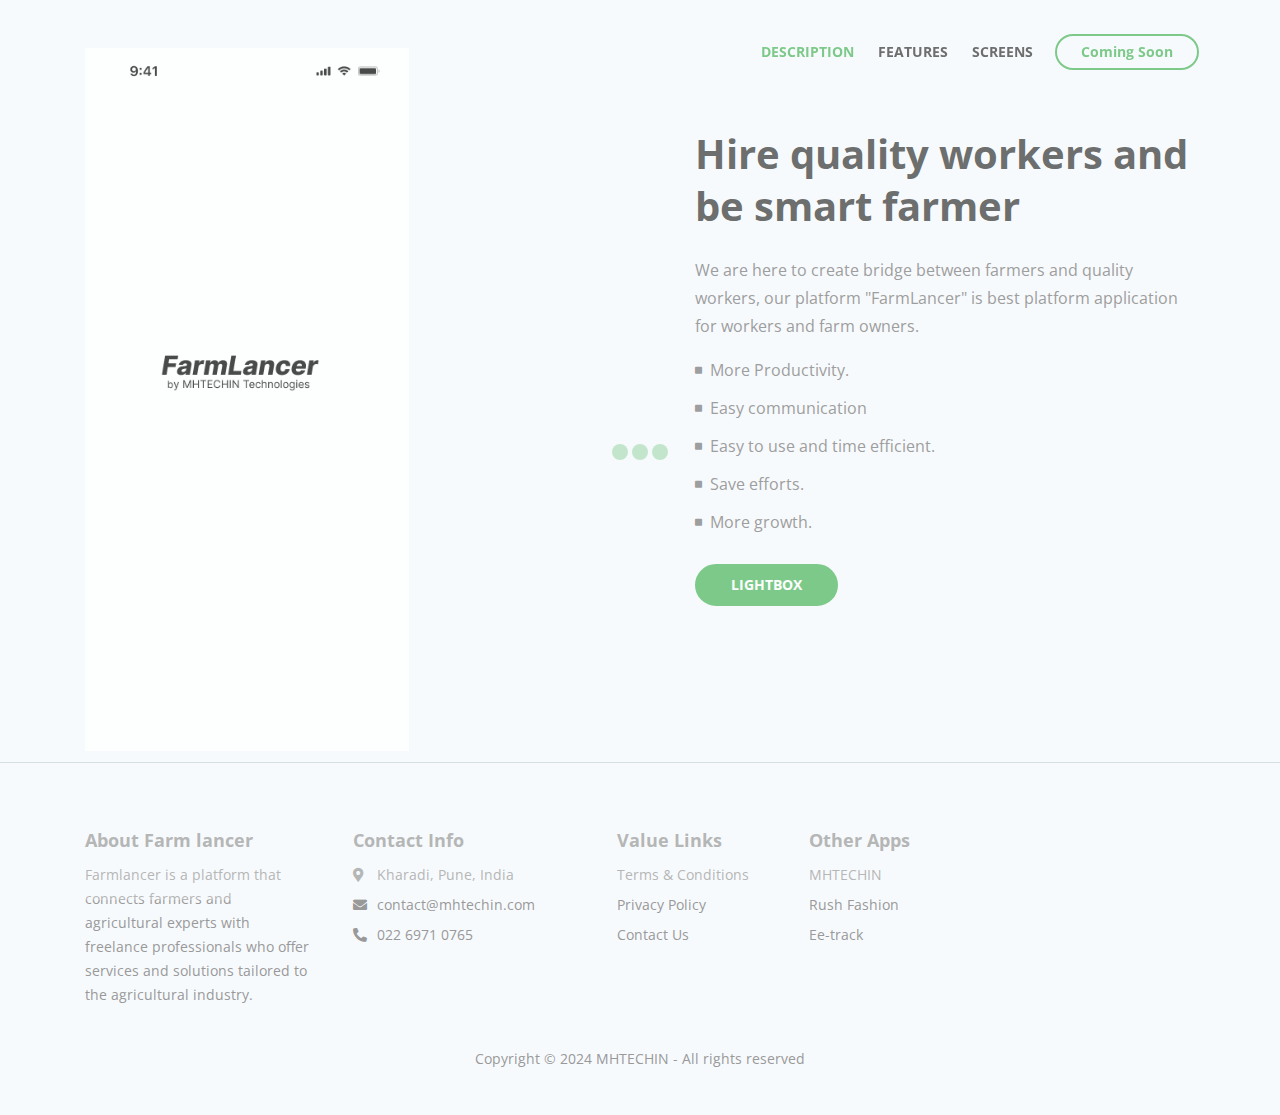
==== description.html @ 30da4cff "seperated description,features and screen" ====
<!DOCTYPE html>
<html lang="en">
<head>
    <meta charset="utf-8">
    <meta name="viewport" content="width=device-width, initial-scale=1, shrink-to-fit=no">
    
    <!-- SEO Meta Tags -->
    <meta name="description" content="Sync is a landing page HTML template built with Bootstrap 4 for presenting mobile apps to the online audience and for getting visitors to become users.">
    <meta name="author" content="Inovatik">

    <!-- OG Meta Tags to improve the way the post looks when you share the page on LinkedIn, Facebook, Google+ -->
	<meta property="og:site_name" content="" /> <!-- website name -->
	<meta property="og:site" content="" /> <!-- website link -->
	<meta property="og:title" content=""/> <!-- title shown in the actual shared post -->
	<meta property="og:description" content="" /> <!-- description shown in the actual shared post -->
	<meta property="og:image" content="" /> <!-- image link, make sure it's jpg -->
	<meta property="og:url" content="" /> <!-- where do you want your post to link to -->
	<meta property="og:type" content="article" />

    <!-- Webpage Title -->
    <title>Farm Lancer App </title>
    
    <!-- Styles -->
    <link href="https://fonts.googleapis.com/css?family=Open+Sans:400,400i,700&display=swap&subset=latin-ext" rel="stylesheet">
    <link href="css/bootstrap.css" rel="stylesheet">
    <link href="css/fontawesome-all.css" rel="stylesheet">
    <link href="css/swiper.css" rel="stylesheet">
	<link href="css/magnific-popup.css" rel="stylesheet">
	<link href="css/styles.css" rel="stylesheet">
	
	<!-- Favicon  -->
    <link rel="icon" href="images/favicon.png">
</head>
<body data-spy="scroll" data-target=".fixed-top">
    
    <!-- Preloader -->
	<div class="spinner-wrapper">
        <div class="spinner">
            <div class="bounce1"></div>
            <div class="bounce2"></div>
            <div class="bounce3"></div>
        </div>
    </div>
    <!-- end of preloader -->
    

    <!-- Navigation -->
    <nav class="navbar navbar-expand-lg navbar-dark navbar-custom fixed-top">
        <div class="container">
            <!-- Text Logo - Use this if you don't have a graphic logo -->
            <!-- <a class="navbar-brand logo-text page-scroll" href="index.html">Sync</a> -->

            <!-- Image Logo -->
           <!-- / <a class="navbar-brand logo-image" href="index.html"><img src="images/logo.svg" alt="alternative"></a>  -->
            
            <!-- Mobile Menu Toggle Button -->
            <button class="navbar-toggler" type="button" data-toggle="collapse" data-target="#navbarsExampleDefault" aria-controls="navbarsExampleDefault" aria-expanded="false" aria-label="Toggle navigation">
                <span class="navbar-toggler-awesome fas fa-bars"></span>
                <span class="navbar-toggler-awesome fas fa-times"></span>
            </button>
            <!-- end of mobile menu toggle button -->

            <div class="collapse navbar-collapse" id="navbarsExampleDefault">
                <ul class="navbar-nav ml-auto">
                    <li class="nav-item">
                        <a class="nav-link page-scroll" href="#description">DESCRIPTION <span class="sr-only">(current)</span></a>
                    </li>
                    <li class="nav-item">
                        <a class="nav-link page-scroll" href="features.html">FEATURES</a>
                    </li>
                    <li class="nav-item">
                        <a class="nav-link page-scroll" href="screen.html">SCREENS</a>
                    </li>

                    <!-- Dropdown Menu -->          
                    <!--<li class="nav-item dropdown">-->
                    <!--    <a class="nav-link dropdown-toggle page-scroll" id="navbarDropdown" role="button" aria-haspopup="true" aria-expanded="false">EXTRA</a>-->
                    <!--    <div class="dropdown-menu" aria-labelledby="navbarDropdown">-->
                    <!--        <a class="dropdown-item" href="article-details.html"><span class="item-text">ARTICLE DETAILS</span></a>-->
                    <!--        <div class="dropdown-divider"></div>-->
                    <!--        <a class="dropdown-item" href="terms-conditions.html"><span class="item-text">TERMS CONDITIONS</span></a>-->
                    <!--        <div class="dropdown-divider"></div>-->
                    <!--        <a class="dropdown-item" href="privacy-policy.html"><span class="item-text">PRIVACY POLICY</span></a>-->
                    <!--    </div>-->
                    <!--</li>-->
                    <!-- end of dropdown menu -->
                </ul>
                <span class="nav-item">
                    <a class="btn-outline-sm page-scroll" href="#download">Coming Soon</a>
                </span>
            </div>
        </div> <!-- end of container -->
    </nav> <!-- end of navbar -->
    <!-- end of navigation -->


    <!-- Description 1 -->
    <div id="description" class="basic-1">
        <div class="container">
            <div class="row">
                <div class="col-lg-6">
                    <div class="image-container">
                        <img class="img-fluid" src="images/splash screen.png" alt="alternative" style="max-width: 100%; height: 120%;">

                    </div> <!-- end of image-container -->
                </div> <!-- end of col -->
                <div class="col-lg-6">
                    <div class="text-container">
                        <h2>Hire quality workers and be smart farmer</h2>
                        <p>We are here to create bridge between farmers and quality workers, our platform "FarmLancer" is best platform application for workers and farm owners.</p>
                        <ul class="list-unstyled li-space-lg">
                            <li class="media">
                                <i class="fas fa-square"></i>
                                <div class="media-body">More Productivity.</div>
                            </li>
                            <li class="media">
                                <i class="fas fa-square"></i>
                                <div class="media-body">Easy communication</div>
                            </li>
                            <li class="media">
                                <i class="fas fa-square"></i>
                                <div class="media-body">Easy to use and time efficient.</div>
                            </li>
                            <li class="media">
                                <i class="fas fa-square"></i>
                                <div class="media-body">Save efforts.</div>
                            </li>
                            <li class="media">
                                <i class="fas fa-square"></i>
                                <div class="media-body">More growth.</div>
                            </li>
                        </ul>
                        <a class="btn-solid-reg popup-with-move-anim" href="#description-1-details-lightbox">LIGHTBOX</a>
                    </div> <!-- end of text-container -->
                </div> <!-- end of col -->
            </div> <!-- end of row -->
        </div> <!-- end of container -->
    </div> <!-- end of basic-1 -->
    <!-- end of description 1

    
<!-- footer -->
    <div class="footer">
        <div class="container">
            <div class="row">
                <div class="col-lg-12">
                    <div class="footer-col first">
                        <h5>About Farm lancer</h5>
                        <p class="p-small">Farmlancer is a platform that connects farmers and agricultural experts with freelance professionals who offer services and solutions tailored to the agricultural industry.</p>
                    </div> <!-- end of footer-col -->
                    <div class="footer-col second">
                        <h5>Contact Info</h5>
                        <ul class="list-unstyled li-space-lg p-small">
                            <li class="media">
                                <i class="fas fa-map-marker-alt"></i>
                                <div class="media-body">Kharadi, Pune, India</div>
                            </li>
                            <li class="media">
                                <i class="fas fa-envelope"></i>
                                <div class="media-body"><a href="#your-link">contact@mhtechin.com</a></div>
                            </li>
                            <li class="media">
                                <i class="fas fa-phone-alt"></i>
                                <div class="media-body"><a href="#your-link">022 6971 0765</a></div>
                            </li>
                        </ul>
                    </div> <!-- end of footer-col -->
                    <div class="footer-col third">
                        <h5>Value Links</h5>
                        <ul class="list-unstyled li-space-lg p-small">
                            <li><a href="https://mhtechin.com/terms-conditions/">Terms & Conditions</a></li>
                            <li><a href="https://mhtechin.com/privacy-policy-2/">Privacy Policy</a></li>
                            <li><a href="https://mhtechin.com/contact-us/">Contact Us</a></li>
                        </ul>
                    </div> <!-- end of footer-col -->
                    <div class="footer-col fourth">
                        <h5>Other Apps</h5>
                        <ul class="list-unstyled li-space-lg p-small">
                            <li><a href="https://play.google.com/store/search?q=mhtechin&c=apps">MHTECHIN</a></li>
                            <li><a href="#https://play.google.com/store/apps/details?id=com.rushfasshion.rush_fashion">Rush Fashion</a></li>
                            <li><a href="#https://play.google.com/store/apps/details?id=com.mhtechin.yash_innovative">Ee-track</a></li>
                        </ul>
                    </div> <!-- end of footer-col -->
                    <!--<div class="footer-col fifth">-->
                    <!--    <span class="fa-stack">-->
                    <!--        <a href="#your-link">-->
                    <!--            <i class="fas fa-circle fa-stack-2x"></i>-->
                    <!--            <i class="fab fa-facebook-f fa-stack-1x"></i>-->
                    <!--        </a>-->
                    <!--    </span>-->
                    <!--    <span class="fa-stack">-->
                    <!--        <a href="#your-link">-->
                    <!--            <i class="fas fa-circle fa-stack-2x"></i>-->
                    <!--            <i class="fab fa-twitter fa-stack-1x"></i>-->
                    <!--        </a>-->
                    <!--    </span>-->
                    <!--    <span class="fa-stack">-->
                    <!--        <a href="#your-link">-->
                    <!--            <i class="fas fa-circle fa-stack-2x"></i>-->
                    <!--            <i class="fab fa-pinterest-p fa-stack-1x"></i>-->
                    <!--        </a>-->
                    <!--    </span>-->
                    <!--    <span class="fa-stack">-->
                    <!--        <a href="#your-link">-->
                    <!--            <i class="fas fa-circle fa-stack-2x"></i>-->
                    <!--            <i class="fab fa-instagram fa-stack-1x"></i>-->
                    <!--        </a>-->
                    <!--    </span>-->
                    <!--</div> 
                </div> <!-- end of col -->
            </div> <!-- end of row -->
        </div> <!-- end of container -->
    </div> <!-- end of footer -->  
    <!-- end of footer -->


    <!-- Copyright -->
    <div class="copyright">
        <div class="container">
            <div class="row">
                <div class="col-lg-12">
                    <p class="p-small">Copyright © 2024 <a href="https://mhtechin.com">MHTECHIN</a> - All rights reserved</p>
                </div> <!-- end of col -->
            </div> <!-- enf of row -->
        </div> <!-- end of container -->
    </div> <!-- end of copyright --> 
    <!-- end of copyright -->
    
    	
    <!-- Scripts -->
    <script src="js/jquery.min.js"></script> <!-- jQuery for Bootstrap's JavaScript plugins -->
    <script src="js/popper.min.js"></script> <!-- Popper tooltip library for Bootstrap -->
    <script src="js/bootstrap.min.js"></script> <!-- Bootstrap framework -->
    <script src="js/jquery.easing.min.js"></script> <!-- jQuery Easing for smooth scrolling between anchors -->
    <script src="js/swiper.min.js"></script> <!-- Swiper for image and text sliders -->
    <script src="js/jquery.magnific-popup.js"></script> <!-- Magnific Popup for lightboxes -->
    <script src="js/validator.min.js"></script> <!-- Validator.js - Bootstrap plugin that validates forms -->
    <script src="js/scripts.js"></script> <!-- Custom scripts -->
</body>
</html>
---- css/styles.css ----
/* Template: Sync - Free Mobile App Landing Page HTML Template
   Author: Inovatik
   Created: Dec 2019
   Description: Master CSS file
*/

/*****************************************
Table Of Contents:

01. General Styles
02. Preloader
03. Navigation
04. Header
05. Small Features
06. Description 1
07. Description 1 Details Lightbox
08. Description 2
09. Features
10. Screenshots
11. Testimonials
12. Statistics
13. Download
14. Footer
15. Copyright
16. Back To Top Button
17. Extra Pages
18. Media Queries
******************************************/

/*****************************************
Colors:
- Backgrounds - light gray #f7fafd
- Backgrounds - gray #e8eff6
- Buttons - red #ff556e
- Headings text, navbar links - black #333
- Body text - dark gray #777
******************************************/


/******************************/
/*     01. General Styles     */
/******************************/
body,
html {
    width: 100%;
	height: 100%;
}

body, p {
	color: #777; 
	font: 400 1rem/1.75rem "Open Sans", sans-serif;
}

.p-large {
	font: 400 1.125rem/1.875rem "Open Sans", sans-serif;
}

.p-small {
	font: 400 0.875rem/1.5rem "Open Sans", sans-serif;
}

.p-heading {
	margin-bottom: 4rem;
	text-align: center;
}

h1 {
	color: #333;
	font: 700 2.625rem/3.375rem "Open Sans", sans-serif;
}

h2 {
	color: #333;
	font: 700 2.125rem/2.75rem "Open Sans", sans-serif;
}

h3 {
	color: #333;
	font: 700 1.75rem/2.375rem "Open Sans", sans-serif;
}

h4 {
	color: #333;
	font: 700 1.25rem/1.75rem "Open Sans", sans-serif;
}

h5 {
	color: #333;
	font: 700 1.125rem/1.625rem "Open Sans", sans-serif;
}

h6 {
	color: #333;
	font: 700 1rem/1.5rem "Open Sans", sans-serif;
}

.testimonial-text {
	font-style: italic;
}

.testimonial-author {
	font-weight: 700;
	font-size: 1rem;
	line-height: 1.5rem;
}

.li-space-lg li {
	margin-bottom: 0.625rem;
}

a {
	color: #555;
	text-decoration: underline;
}

a:hover {
	color: #555;
	text-decoration: underline;
}

a.red {
	color: #ff556e;
}

.btn-solid-reg {
	display: inline-block;
	padding: 1.1875rem 2.125rem 1.1875rem 2.125rem;
	border: 0.125rem solid #4AB55A;
	border-radius: 2rem;
	background-color: #4AB55A;
	color: #fff;
	font: 700 0.875rem/0 "Open Sans", sans-serif;
	text-decoration: none;
	transition: all 0.2s;
}

.btn-solid-reg:hover {
	border: 0.125rem solid #4AB55A;
	background-color: transparent;
	color: #4AB55A;
	text-decoration: none;
}

.btn-solid-lg {
	display: inline-block;
	padding: 1.5rem 2.375rem 1.5rem 2.375rem;
	border: 0.125rem solid #4AB55A;
	border-radius: 2rem;
	background-color: #4AB55A;
	color: #fff;
	font: 700 0.875rem/0 "Open Sans", sans-serif;
	text-decoration: none;
	transition: all 0.2s;
}

.btn-solid-lg:hover {
	border: 0.125rem solid #4AB55A;
	background-color: transparent;
	color: #4AB55A;
	text-decoration: none;
}

.btn-solid-lg .fab {
	margin-right: 0.5rem;
	font-size: 1.25rem;
	line-height: 0;
	vertical-align: top;
}

.btn-solid-lg .fab.fa-google-play {
	font-size: 1rem;
}

.btn-outline-reg {
	display: inline-block;
	padding: 1.1875rem 2.125rem 1.1875rem 2.125rem;
	border: 0.125rem solid #333;
	border-radius: 2rem;
	background-color: transparent;
	color: #333;
	font: 700 0.875rem/0 "Open Sans", sans-serif;
	text-decoration: none;
	transition: all 0.2s;
}

.btn-outline-reg:hover {
	border: 0.125rem solid #333;
	background-color: #333;
	color: #fff;
	text-decoration: none;
}

.btn-outline-lg {
	display: inline-block;
	padding: 1.5rem 2.375rem 1.5rem 2.375rem;
	border: 0.125rem solid #333;
	border-radius: 2rem;
	background-color: transparent;
	color: #333;
	font: 700 0.875rem/0 "Open Sans", sans-serif;
	text-decoration: none;
	transition: all 0.2s;
}

.btn-outline-lg:hover {
	border: 0.125rem solid #333;
	background-color: #333;
	color: #fff;
	text-decoration: none;
}

.btn-outline-sm {
	display: inline-block;
	padding: 1rem 1.5rem 1rem 1.5rem;
	border: 0.125rem solid #333;
	border-radius: 2rem;
	background-color: transparent;
	color: #333;
	font: 700 0.875rem/0 "Open Sans", sans-serif;
	text-decoration: none;
	transition: all 0.2s;
}

.btn-outline-sm:hover {
	border: 0.125rem solid #333;
	background-color: #333;
	color: #fff;
	text-decoration: none;
}

.form-group {
	position: relative;
	margin-bottom: 1.25rem;
}

.form-group.has-error.has-danger {
	margin-bottom: 0.625rem;
}

.form-group.has-error.has-danger .help-block.with-errors ul {
	margin-top: 0.375rem;
}

.label-control {
	position: absolute;
	top: 0.87rem;
	left: 1.375rem;
	color: #777;
	opacity: 1;
	font: 400 0.875rem/1.375rem "Open Sans", sans-serif;
	cursor: text;
	transition: all 0.2s ease;
}

/* IE10+ hack to solve lower label text position compared to the rest of the browsers */
@media screen and (-ms-high-contrast: active), screen and (-ms-high-contrast: none) {  
	.label-control {
		top: 0.9375rem;
	}
}

.form-control-input:focus + .label-control,
.form-control-input.notEmpty + .label-control,
.form-control-textarea:focus + .label-control,
.form-control-textarea.notEmpty + .label-control {
	top: 0.125rem;
	opacity: 1;
	font-size: 0.75rem;
	font-weight: 700;
}

.form-control-input,
.form-control-select {
	display: block; /* needed for proper display of the label in Firefox, IE, Edge */
	width: 100%;
	padding-top: 1.0625rem;
	padding-bottom: 0.0625rem;
	padding-left: 1.3125rem;
	border: 1px solid #c4d8dc;
	border-radius: 0.25rem;
	background-color: #fff;
	color: #777;
	font: 400 0.875rem/1.875rem "Open Sans", sans-serif;
	transition: all 0.2s;
	-webkit-appearance: none; /* removes inner shadow on form inputs on ios safari */
}

.form-control-select {
	padding-top: 0.5rem;
	padding-bottom: 0.5rem;
	height: 3rem;
}

/* IE10+ hack to solve lower label text position compared to the rest of the browsers */
@media screen and (-ms-high-contrast: active), screen and (-ms-high-contrast: none) {  
	.form-control-input {
		padding-top: 1.25rem;
		padding-bottom: 0.75rem;
		line-height: 1.75rem;
	}

	.form-control-select {
		padding-top: 0.875rem;
		padding-bottom: 0.75rem;
		height: 3.125rem;
		line-height: 2.125rem;
	}
}

select {
    /* you should keep these first rules in place to maintain cross-browser behavior */
    -webkit-appearance: none;
	-moz-appearance: none;
	-ms-appearance: none;
    -o-appearance: none;
    appearance: none;
    background-image: url('../images/down-arrow.png');
    background-position: 96% 50%;
    background-repeat: no-repeat;
    outline: none;
}

select::-ms-expand {
    display: none; /* removes the ugly default down arrow on select form field in IE11 */
}

.form-control-textarea {
	display: block; /* used to eliminate a bottom gap difference between Chrome and IE/FF */
	width: 100%;
	height: 8rem; /* used instead of html rows to normalize height between Chrome and IE/FF */
	padding-top: 1.25rem;
	padding-left: 1.3125rem;
	border: 1px solid #c4d8dc;
	border-radius: 0.25rem;
	background-color: #fff;
	color: #777;
	font: 400 0.875rem/1.75rem "Open Sans", sans-serif;
	transition: all 0.2s;
}

.form-control-input:focus,
.form-control-select:focus,
.form-control-textarea:focus {
	border: 1px solid #a1a1a1;
	outline: none; /* Removes blue border on focus */
}

.form-control-input:hover,
.form-control-select:hover,
.form-control-textarea:hover {
	border: 1px solid #a1a1a1;
}

input[type='checkbox'] {
	vertical-align: -10%;
	margin-right: 0.5rem;
}

/* IE10+ hack to raise checkbox field position compared to the rest of the browsers */
@media screen and (-ms-high-contrast: active), screen and (-ms-high-contrast: none) {  
	input[type='checkbox'] {
		vertical-align: -9%;
	}
}

.form-control-submit-button {
	display: inline-block;
	width: 100%;
	height: 3.125rem;
	border: 0.125rem solid #4AB55A;
	border-radius: 1.5rem;
	background-color: #4AB55A;
	color: #fff;
	font: 700 0.875rem/0 "Open Sans", sans-serif;
	cursor: pointer;
	transition: all 0.2s;
}

.form-control-submit-button:hover {
	border: 0.125rem solid #4AB55A;
	background-color: transparent;
	color: #4AB55A;
}

/* Form Success And Error Message Formatting */
#pmsgSubmit.h3.text-center.tada.animated,
#pmsgSubmit.h3.text-center {
	display: block;
	margin-bottom: 0;
	color: #4AB55A;
	font-weight: 400;
	font-size: 1.125rem;
	line-height: 1rem;
}

.help-block.with-errors .list-unstyled {
	font-size: 0.75rem;
	line-height: 1.125rem;
	text-align: left;
}

.help-block.with-errors ul {
	margin-bottom: 0;
}
/* end of form success and error message formatting */

/* Form Success And Error Message Animation - Animate.css */
@-webkit-keyframes tada {
	from {
		-webkit-transform: scale3d(1, 1, 1);
		-ms-transform: scale3d(1, 1, 1);
		transform: scale3d(1, 1, 1);
	}
	10%, 20% {
		-webkit-transform: scale3d(.9, .9, .9) rotate3d(0, 0, 1, -3deg);
		-ms-transform: scale3d(.9, .9, .9) rotate3d(0, 0, 1, -3deg);
		transform: scale3d(.9, .9, .9) rotate3d(0, 0, 1, -3deg);
	}
	30%, 50%, 70%, 90% {
		-webkit-transform: scale3d(1.1, 1.1, 1.1) rotate3d(0, 0, 1, 3deg);
		-ms-transform: scale3d(1.1, 1.1, 1.1) rotate3d(0, 0, 1, 3deg);
		transform: scale3d(1.1, 1.1, 1.1) rotate3d(0, 0, 1, 3deg);
	}
	40%, 60%, 80% {
		-webkit-transform: scale3d(1.1, 1.1, 1.1) rotate3d(0, 0, 1, -3deg);
		-ms-transform: scale3d(1.1, 1.1, 1.1) rotate3d(0, 0, 1, -3deg);
		transform: scale3d(1.1, 1.1, 1.1) rotate3d(0, 0, 1, -3deg);
	}
	to {
		-webkit-transform: scale3d(1, 1, 1);
		-ms-transform: scale3d(1, 1, 1);
		transform: scale3d(1, 1, 1);
	}
}

@keyframes tada {
	from {
		-webkit-transform: scale3d(1, 1, 1);
		-ms-transform: scale3d(1, 1, 1);
		transform: scale3d(1, 1, 1);
	}
	10%, 20% {
		-webkit-transform: scale3d(.9, .9, .9) rotate3d(0, 0, 1, -3deg);
		-ms-transform: scale3d(.9, .9, .9) rotate3d(0, 0, 1, -3deg);
		transform: scale3d(.9, .9, .9) rotate3d(0, 0, 1, -3deg);
	}
	30%, 50%, 70%, 90% {
		-webkit-transform: scale3d(1.1, 1.1, 1.1) rotate3d(0, 0, 1, 3deg);
		-ms-transform: scale3d(1.1, 1.1, 1.1) rotate3d(0, 0, 1, 3deg);
		transform: scale3d(1.1, 1.1, 1.1) rotate3d(0, 0, 1, 3deg);
	}
	40%, 60%, 80% {
		-webkit-transform: scale3d(1.1, 1.1, 1.1) rotate3d(0, 0, 1, -3deg);
		-ms-transform: scale3d(1.1, 1.1, 1.1) rotate3d(0, 0, 1, -3deg);
		transform: scale3d(1.1, 1.1, 1.1) rotate3d(0, 0, 1, -3deg);
	}
	to {
		-webkit-transform: scale3d(1, 1, 1);
		-ms-transform: scale3d(1, 1, 1);
		transform: scale3d(1, 1, 1);
	}
}

.tada {
	-webkit-animation-name: tada;
	animation-name: tada;
}

.animated {
	-webkit-animation-duration: 1s;
	animation-duration: 1s;
	-webkit-animation-fill-mode: both;
	animation-fill-mode: both;
}
/* end of form success and error message animation - Animate.css */

/* Fade-move Animation For Details Lightbox - Magnific Popup */
/* at start */
.my-mfp-slide-bottom .zoom-anim-dialog {
	opacity: 0;
	transition: all 0.2s ease-out;
	-webkit-transform: translateY(-1.25rem) perspective(37.5rem) rotateX(10deg);
	-ms-transform: translateY(-1.25rem) perspective(37.5rem) rotateX(10deg);
	transform: translateY(-1.25rem) perspective(37.5rem) rotateX(10deg);
}

/* animate in */
.my-mfp-slide-bottom.mfp-ready .zoom-anim-dialog {
	opacity: 1;
	-webkit-transform: translateY(0) perspective(37.5rem) rotateX(0); 
	-ms-transform: translateY(0) perspective(37.5rem) rotateX(0); 
	transform: translateY(0) perspective(37.5rem) rotateX(0); 
}

/* animate out */
.my-mfp-slide-bottom.mfp-removing .zoom-anim-dialog {
	opacity: 0;
	-webkit-transform: translateY(-0.625rem) perspective(37.5rem) rotateX(10deg); 
	-ms-transform: translateY(-0.625rem) perspective(37.5rem) rotateX(10deg); 
	transform: translateY(-0.625rem) perspective(37.5rem) rotateX(10deg); 
}

/* dark overlay, start state */
.my-mfp-slide-bottom.mfp-bg {
	opacity: 0;
	transition: opacity 0.2s ease-out;
}

/* animate in */
.my-mfp-slide-bottom.mfp-ready.mfp-bg {
	opacity: 0.8;
}
/* animate out */
.my-mfp-slide-bottom.mfp-removing.mfp-bg {
	opacity: 0;
}
/* end of fade-move animation for details lightbox - magnific popup */

/* Fade Animation For Image Lightbox - Magnific Popup */
@-webkit-keyframes fadeIn {
	from {
		opacity: 0;
	}
	to {
		opacity: 1;
	}
}

@keyframes fadeIn {
	from {
		opacity: 0;
	}
	to {
		opacity: 1;
	}
}

.fadeIn {
	-webkit-animation: fadeIn 0.6s;
	animation: fadeIn 0.6s;
}

@-webkit-keyframes fadeOut {
	from {
		opacity: 1;
	}
	to {
		opacity: 0;
	}
}

@keyframes fadeOut {
	from {
		opacity: 1;
	}
	to {
		opacity: 0;
	}
}

.fadeOut {
	-webkit-animation: fadeOut 0.8s;
	animation: fadeOut 0.8s;
}
/* end of fade animation for details lightbox - magnific popup */


/*************************/
/*     02. Preloader     */
/*************************/
.spinner-wrapper {
	position: fixed;
	z-index: 999999;
	top: 0;
	right: 0;
	bottom: 0;
	left: 0;
	background: #f7fafd;
}

.spinner {
	position: absolute;
	top: 50%; /* centers the loading animation vertically one the screen */
	left: 50%; /* centers the loading animation horizontally one the screen */
	width: 3.75rem;
	height: 1.25rem;
	margin: -0.625rem 0 0 -1.875rem; /* is width and height divided by two */ 
	text-align: center;
}

.spinner > div {
	display: inline-block;
	width: 1rem;
	height: 1rem;
	border-radius: 100%;
	background-color: #4AB55A;
	-webkit-animation: sk-bouncedelay 1.4s infinite ease-in-out both;
	animation: sk-bouncedelay 1.4s infinite ease-in-out both;
}

.spinner .bounce1 {
	-webkit-animation-delay: -0.32s;
	animation-delay: -0.32s;
}

.spinner .bounce2 {
	-webkit-animation-delay: -0.16s;
	animation-delay: -0.16s;
}

@-webkit-keyframes sk-bouncedelay {
	0%, 80%, 100% { -webkit-transform: scale(0); }
	40% { -webkit-transform: scale(1.0); }
}

@keyframes sk-bouncedelay {
	0%, 80%, 100% { 
		-webkit-transform: scale(0);
		-ms-transform: scale(0);
		transform: scale(0);
	} 40% { 
		-webkit-transform: scale(1.0);
		-ms-transform: scale(1.0);
		transform: scale(1.0);
	}
}


/**************************/
/*     03. Navigation     */
/**************************/
.navbar-custom {
	background-color: #f7fafd;
	box-shadow: 0 0.0625rem 0.375rem 0 rgba(0, 0, 0, 0.1);
	font: 700 0.875rem/0.875rem "Open Sans", sans-serif;
	transition: all 0.2s;
}

.navbar-custom .navbar-brand.logo-image img {
    width: 6.6875rem;
	height: 2.25rem;
}

.navbar-custom .navbar-brand.logo-text {
	font: 700 2rem/1rem "Open Sans", sans-serif;
	color: #333;
	text-decoration: none;
}

.navbar-custom .navbar-nav {
	margin-top: 0.75rem;
	margin-bottom: 0.5rem;
}

.navbar-custom .nav-item .nav-link {
	padding: 0.625rem 0.75rem;
	color: #333;
	text-decoration: none;
	transition: all 0.2s ease;
}

.navbar-custom .nav-item .nav-link:hover,
.navbar-custom .nav-item .nav-link.active {
	color: #4AB55A;
}

/* Dropdown Menu */
.navbar-custom .dropdown:hover > .dropdown-menu {
	display: block; /* this makes the dropdown menu stay open while hovering it */
	min-width: auto;
	animation: fadeDropdown 0.2s; /* required for the fade animation */
}

@keyframes fadeDropdown {
    0% {
        opacity: 0;
    }

    100% {
        opacity: 1;
    }
}

.navbar-custom .dropdown-toggle {
	cursor: default;
}

.navbar-custom .dropdown-toggle:focus { /* removes dropdown outline on focus */
	outline: 0;
}

.navbar-custom .dropdown-menu {
	margin-top: 0;
	border: none;
	border-radius: 0.25rem;
	background-color: #f7fafd;
}

.navbar-custom .dropdown-item {
	color: #333;
	text-decoration: none;
}

.navbar-custom .dropdown-item:hover {
	background-color: #f7fafd;
}

.navbar-custom .dropdown-item .item-text {
	font: 700 0.875rem/0.875rem "Open Sans", sans-serif;
}

.navbar-custom .dropdown-item:hover .item-text {
	color: #4AB55A;
}

.navbar-custom .dropdown-divider {
	width: 100%;
	height: 1px;
	margin: 0.75rem auto 0.725rem auto;
	border: none;
	background-color: #c4d8dc;
	opacity: 0.2;
}
/* end of dropdown menu */

.navbar-custom .nav-item .btn-outline-sm {
	margin-top: 0.125rem;
	margin-bottom: 1.375rem;
	margin-left: 0.5rem;
	border: 0.125rem solid #4AB55A;
	color: #4AB55A;
}

.navbar-custom .nav-item .btn-outline-sm:hover {
	border: 0.125rem solid #4AB55A;
	background-color: #4AB55A;
	color: #fff;
}

.navbar-custom .navbar-toggler {
	padding: 0;
	border: none;
	color: #333;
	font-size: 2rem;
}

.navbar-custom button[aria-expanded='false'] .navbar-toggler-awesome.fas.fa-times{
	display: none;
}

.navbar-custom button[aria-expanded='false'] .navbar-toggler-awesome.fas.fa-bars{
	display: inline-block;
}

.navbar-custom button[aria-expanded='true'] .navbar-toggler-awesome.fas.fa-bars{
	display: none;
}

.navbar-custom button[aria-expanded='true'] .navbar-toggler-awesome.fas.fa-times{
	display: inline-block;
	margin-right: 0.125rem;
}


/*********************/
/*    04. Header     */
/*********************/
.header {
	position: relative;
	overflow: hidden;
	padding-top: 8rem;
	padding-bottom: 3rem;
	background-color: #f7fafd;
	text-align: center;
}

.header .text-container {
	margin-bottom: 3rem;
}

.header h1 {
	margin-bottom: 1rem;
}

.header .p-heading {
	margin-bottom: 2rem;
}

.header .btn-solid-lg {
	margin-right: 0.5rem;
	margin-bottom: 1.125rem;
	margin-left: 0.5rem;
}

.header .deco-white-circle-1,
.header .deco-white-circle-2,
.header .deco-blue-circle,
.header .deco-yellow-circle,
.header .deco-green-diamond {
	display: none;
}


/******************************/
/*     05. Small Features     */
/******************************/
.cards-1 {
	padding-top: 1rem;
	padding-bottom: 2rem;
	background-color: #f7fafd;
	text-align: center;
}

.cards-1 .card {
	max-width: 11rem;
	margin-right: auto;
	margin-bottom: 3rem;
	margin-left: auto;
	padding: 0;
	border: none;
	background-color: transparent;
}

.cards-1 .card-image {
	width: 7.5rem;
	height: 7.5rem;
	margin-right: auto;
	margin-bottom: 1.5rem;
	margin-left: auto;
	border-radius: 50%;
	background-color: #ebe7fa;
}

.cards-1 .card-image .fas {
	color: #aa7eec;
	font-size: 3.25rem;
	line-height: 7.5rem;
}

.cards-1 .card-image.green {
	background-color: #daf4ef;
}

.cards-1 .card-image.green .fas {
	color: #19ca94;
}

.cards-1 .card-image.red {
	background-color: #f8e5ea;
}

.cards-1 .card-image.red .fas {
	color: #ff556e;
}

.cards-1 .card-image.yellow {
	background-color: #f8f1de;
}

.cards-1 .card-image.yellow .fas {
	color: #ffb30f;
}

.cards-1 .card-image.blue {
	background-color: #e1f2fa;
}

.cards-1 .card-image.blue .fas {
	color: #50b9e8;
}

.cards-1 .card-body {
	padding: 0;
}

.cards-1 .card-title {
	margin-bottom: 0.5rem;
}


/*****************************/
/*     06. Description 1     */
/*****************************/
.basic-1 {
	padding-top: 3rem;
	padding-bottom: 8rem;
	background-color: #f7fafd;
}

.basic-1 .image-container {
	margin-bottom: 5rem;
}

.basic-1 h2 {
	margin-bottom: 1.5rem;
}

.basic-1 .list-unstyled {
	margin-bottom: 1.75rem;
}

.basic-1 .list-unstyled .fas {
	color: #777;
	font-size: 0.5rem;
	line-height: 1.75rem;
}

.basic-1 .list-unstyled .media-body {
	margin-left: 0.5rem;
}


/**********************************************/
/*     07. Description 1 Details Lightbox     */
/**********************************************/
.lightbox-basic {
	position: relative;
	max-width: 71.875rem;
	margin: 2.5rem auto;
	padding: 3rem 1rem;
	background-color: #fff;
	text-align: left;
}

.lightbox-basic .image-container {
	margin-bottom: 3rem;
	text-align: center;
}

.lightbox-basic h3 {
	margin-bottom: 0.5rem;
}

.lightbox-basic hr {
	width: 2.75rem;
	margin-top: 0.125rem;
	margin-bottom: 1rem;
	margin-left: 0;
	border-top: 0.125rem solid #e0e0e0;
}

.lightbox-basic h4 {
	margin-top: 1.75rem;
	margin-bottom: 0.625rem;
}

.lightbox-basic .list-unstyled {
	margin-bottom: 1.5rem;
}

.lightbox-basic .list-unstyled .far {
	color: #19ca94;
	font-size: 1.125rem;
	line-height: 1.75rem;
}

.lightbox-basic .list-unstyled .media-body {
	margin-left: 0.625rem;
}

.lightbox-basic .list-unstyled {
	margin-bottom: 1.5rem;
}

/* Action Button */
.lightbox-basic .btn-solid-reg.mfp-close {
	position: relative;
	width: auto;
	height: auto;
	color: #fff;
	opacity: 1;
}

.lightbox-basic .btn-solid-reg.mfp-close:hover {
	color: #4AB55A;
}
/* end of action Button */

/* Back Button */
.lightbox-basic .btn-outline-reg.mfp-close.as-button {
	position: relative;
	display: inline-block;
	width: auto;
	height: auto;
	margin-left: 0.375rem;
	padding: 1.25rem 2.25rem 1.25rem 2.25rem;
	border: 0.125rem solid #333;
	color: #333;
	opacity: 1;
}

.lightbox-basic .btn-outline-reg.mfp-close.as-button:hover {
	color: #fff;
}
/* end of back button */

/* Close X Button */
.lightbox-basic button.mfp-close.x-button {
	position: absolute;
	top: -0.125rem;
	right: -0.125rem;
	width: 2.75rem;
	height: 2.75rem;
	color: #555;
}
/* end of close x button */


/****************************/
/*     08. Description 2    */
/****************************/
.tabs {
	padding-top: 8rem;
	padding-bottom: 8rem;
	background-color: #e8eff6;
}

.tabs .tabs-container {
	margin-bottom: 5rem;
}

.tabs .nav-tabs {
	margin-bottom: 1.125rem;
	border: none;
}

.tabs .nav-item {
	width: 100%;
	margin-bottom: 0.75rem;
	text-align: center;
}

.tabs .nav-link {
	padding: 0.5rem 1.5rem;
	border-radius: 0;
	background-color: #f7fafd;
	color: #777;
	font-weight: 700;
	font-size: 1.125rem;
	text-decoration: none;
	transition: all 0.2s ease;
}

.tabs .nav-link.active {
	background-color: #4AB55A;
	color: #fff;
}

.tabs .nav-link:hover {
	background-color: #4AB55A;
	color: #fff;
}

.tabs .nav-link .fas,
.tabs .nav-link .far {
	margin-right: 0.375rem;
}

.tabs .li-space-lg li {
	margin-bottom: 0.875rem;
}

.tabs .list-unstyled .fas,
.tabs .list-unstyled .far {
	color: #19ca94;
	font-size: 1.125rem;
	line-height: 1.75rem;
}

.tabs .list-unstyled .media-body {
	margin-left: 0.625rem;
}

.tabs #tab-1 .list-unstyled {
	margin-bottom: 1.5rem;
}

.tabs #tab-1 .btn-solid-reg {
	margin-right: 0.5rem;
}


/************************/
/*     09. Features     */
/************************/
.basic-2 {
	padding-top: 7rem;
	padding-bottom: 5rem;
	background-color: #f7fafd;
}

.basic-2 h2 {
	margin-bottom: 0.875rem;
	text-align: center;
}

.basic-2 .li-space-lg li {
	margin-bottom: 1.375rem;
}

.basic-2 .li-space-lg.first li:last-of-type  {
	margin-bottom: 4rem;
}

.basic-2 .fa-stack {
	width: 2em;
	margin-right: 0.625rem;
	font-size: 1.25rem;
}

.basic-2 .fa-stack-2x {
	color: #aa7eec;
}

.basic-2 .fa-stack-2x.green {
	color: #19ca94;
}

.basic-2 .fa-stack-2x.red {
	color: #ff556e;
}

.basic-2 .fa-stack-2x.yellow {
	color: #ffb30f;
}

.basic-2 .fa-stack-2x.blue {
	color: #50b9e8;
}

.basic-2 .fa-stack-1x {
	color: #fff;
}

.basic-2 .media-body h4 {
	margin-bottom: 0.25rem;
}

.basic-2 img {
	display: block;
	width: 100%;
	max-width: 20rem;
	margin-right: auto;
	margin-bottom: 5rem;
	margin-left: auto;
}


/***************************/
/*     10. Screenshots     */
/***************************/
.slider {
	padding-top: 8rem;
	padding-bottom: 8rem;
	background-color: #e8eff6;
}

.slider .slider-container {
	position: relative;
}

.slider .swiper-container {
	position: static;
	width: 90%;
	text-align: center;
}

.slider .swiper-button-prev,
.slider .swiper-button-next {
	top: 50%;
	width: 1.125rem;
}

.slider .swiper-button-prev:focus,
.slider .swiper-button-next:focus {
	/* even if you can't see it chrome you can see it on mobile device */
	outline: none;
}

.slider .swiper-button-prev {
	left: -0.5rem;
	background-image: url("data:image/svg+xml;charset=utf-8,%3Csvg%20xmlns%3D'http%3A%2F%2Fwww.w3.org%2F2000%2Fsvg'%20viewBox%3D'0%200%2028%2044'%3E%3Cpath%20d%3D'M0%2C22L22%2C0l2.1%2C2.1L4.2%2C22l19.9%2C19.9L22%2C44L0%2C22L0%2C22L0%2C22z'%20fill%3D'%23777777'%2F%3E%3C%2Fsvg%3E");
	background-size: 1.125rem 1.75rem;
}

.slider .swiper-button-next {
	right: -0.5rem;
	background-image: url("data:image/svg+xml;charset=utf-8,%3Csvg%20xmlns%3D'http%3A%2F%2Fwww.w3.org%2F2000%2Fsvg'%20viewBox%3D'0%200%2028%2044'%3E%3Cpath%20d%3D'M27%2C22L27%2C22L5%2C44l-2.1-2.1L22.8%2C22L2.9%2C2.1L5%2C0L27%2C22L27%2C22z'%20fill%3D'%23777777'%2F%3E%3C%2Fsvg%3E");
	background-size: 1.125rem 1.75rem;
}


/****************************/
/*     11. Testimonials     */
/****************************/
.cards-2 {
	padding-top: 7rem;
	padding-bottom: 3rem;
	background-color: #f7fafd;
	text-align: center;
}

.cards-2 h2 {
	margin-bottom: 3.25rem;
}

.cards-2 .card {
	max-width: 22rem;
	margin-right: auto;
	margin-bottom: 4.75rem;
	margin-left: auto;
	border: 0;
	background-color: transparent;
}

.cards-2 .fa-star {
	margin-right: 0.25rem;
	color: #ffb30f;
	font-size: 1.375rem;
}

.cards-2 .testimonial-line {
	width: 3rem;
	margin-bottom: 1rem;
	border-top: 0.125rem solid #e0e0e0;
}

.cards-2 .card-body {
	padding: 0;
}

.cards-2 .testimonial-text {
	margin-bottom: 0.625rem;
}

.cards-2 .testimonial-author {
	color: #333;
}

.cards-2 .image-container {
	margin-bottom: 5.25rem;
	padding: 2.5rem 2rem 0 2rem;
	border-radius: 0.5rem;
	background-color: #fff;
}

.cards-2 .image-container img {
	margin-right: 1rem;
	margin-bottom: 2.5rem;
	margin-left: 1rem;
}


/**************************/
/*     12. Statistics     */
/**************************/
.counter {
	padding-top: 8rem;
	padding-bottom: 5rem;
	background-color: #e8eff6;
	text-align: center;
}

.counter #counter {
	margin-bottom: 0.75rem;
}

.counter #counter .cell {
	display: inline-block;
	width: 6.25rem;
	margin-right: 1.5rem;
	margin-bottom: 2rem;
	margin-left: 1.5rem;
	vertical-align: top;
}

.counter #counter .fas {
	margin-bottom: 0.875rem;
	font-size: 2.5rem;
	color: #aa7eec;
}

.counter #counter .fas.green {
	color: #19ca94;
}

.counter #counter .fas.red {
	color: #ff556e;
}

.counter #counter .fas.yellow {
	color: #ffb30f;
}

.counter #counter .fas.blue {
	color: #50b9e8;
}

.counter #counter .counter-value {
	color: #333;
	font-weight: 700;
	font-size: 3.5rem;
	line-height: 4.25rem;
	vertical-align: middle;
}

.counter #counter .counter-info {
	margin-bottom: 0;
	vertical-align: middle;
}


/************************/
/*     13. Download     */
/************************/
.basic-3 {
	position: relative;
	overflow: hidden;
	padding-top: 8rem;
	padding-bottom: 8rem;
	background-color: #f7fafd;
	text-align: center;
}

.basic-3 .image-container {
	margin-bottom: 2rem;
}

.basic-3 .p-large {
	margin-bottom: 1.75rem;
}

.basic-3 .btn-solid-lg {
	margin-right: 0.5rem;
	margin-bottom: 1.125rem;
	margin-left: 0.5rem;
}

.basic-3 .deco-white-circle-1,
.basic-3 .deco-white-circle-2,
.basic-3 .deco-blue-circle,
.basic-3 .deco-yellow-circle,
.basic-3 .deco-green-diamond {
	display: none;
}



/**********************/
/*     14. Footer     */
/**********************/
.footer {
	padding-top: 4rem;
	padding-bottom: 1rem;
	border-top: 1px solid #c8d4d6;
	background-color: #f7fafd;
}

.footer p,
.footer h5,
.footer ul,
.footer a {
	color: #999;
}

.footer a {
	text-decoration: none;
}

.footer .footer-col {
	display: inline-block;
	width: 14.5rem;
    margin-right: 1rem;
	margin-bottom: 1.5rem;
    vertical-align: top;
}

.footer h5 {
	margin-bottom: 0.625rem;
}

.footer .li-space-lg li {
	margin-bottom: 0.375rem;
}

.footer .list-unstyled .fab,
.footer .list-unstyled .fas {
	width: 0.875rem;
	font-size: 0.875rem;
	line-height: 1.5rem;
}

.footer .list-unstyled .media-body {
	margin-left: 0.625rem;
}

.footer .fa-stack {
	width: 2em;
	margin-bottom: 0.75rem;
	margin-right: 0.375rem;
	font-size: 1.25rem;
}

.footer .fa-stack .fa-stack-1x {
    color: #fff;
	transition: all 0.2s ease;
}

.footer .fa-stack .fa-stack-2x {
	color: #999;
	transition: all 0.2s ease;
}

.footer .fa-stack:hover .fa-stack-1x {
	color: #fff;
}

.footer .fa-stack:hover .fa-stack-2x {
    color: #555;
}


/*************************/
/*     15. Copyright     */
/*************************/
.copyright {
	padding-bottom: 0.75rem;
	background-color: #f7fafd;
	text-align: center;
}

.copyright p,
.copyright a {
	color: #999;
}

.copyright a {
	text-decoration: none;
}


/**********************************/
/*     16. Back To Top Button     */
/**********************************/
a.back-to-top {
	position: fixed;
	z-index: 999;
	right: 0.75rem;
	bottom: 0.75rem;
	display: none;
	width: 2.625rem;
	height: 2.625rem;
	border-radius: 1.875rem;
	background: #333 url("../images/up-arrow.png") no-repeat center 47%;
	background-size: 1.125rem 1.125rem;
	text-indent: -9999px;
}

a:hover.back-to-top {
	background-color: #555; 
}


/***************************/
/*     17. Extra Pages     */
/***************************/
.ex-header {
	padding-top: 8rem;
	padding-bottom: 5rem;
	background-color: #f7fafd;
	text-align: center;
}

.ex-basic-1 {
	padding-top: 2rem;
	padding-bottom: 0.875rem;
	background-color: #e8eff6;
}

.ex-basic-1 .breadcrumbs {
	margin-bottom: 1.125rem;
}

.ex-basic-1 .breadcrumbs .fa {
	margin-right: 0.5rem;
	margin-left: 0.625rem;
	font-size: 0.875rem;
}

.ex-basic-2 {
	padding-top: 4.75rem;
	padding-bottom: 4rem;
	background-color: #f7fafd;
}

.ex-basic-2 h3 {
	margin-bottom: 1rem;
}

.ex-basic-2 .text-container {
	margin-bottom: 3.625rem;
}

.ex-basic-2 .text-container.last {
	margin-bottom: 0;
}

.ex-basic-2 .text-container.dark {
	padding: 1.625rem 1.5rem 0.75rem 2rem;
	background-color: #e8eff6;
}

.ex-basic-2 .image-container-large {
	margin-bottom: 4rem;
}

.ex-basic-2 .image-container-large img {
	border-radius: 0.375rem;
}

.ex-basic-2 .image-container-small img {
	border-radius: 0.375rem;
}

.ex-basic-2 .list-unstyled .fas {
	color: #777;
	font-size: 0.5rem;
	line-height: 1.75rem;
}

.ex-basic-2 .list-unstyled .media-body {
	margin-left: 0.625rem;
}

.ex-basic-2 .form-container {
	margin-top: 3rem;
}

.ex-basic-2 .btn-solid-reg {
	margin-top: 1.5rem;
}


/*****************************/
/*     18. Media Queries     */
/*****************************/	
/* Min-width 768px */
@media (min-width: 768px) {
	
	/* Header */
	.header .text-container {
		margin-bottom: 6rem;
	}

	.header .btn-solid-lg {
		margin-bottom: 0;
		margin-left: 0;
	}
	/* end of header */


	/* Small Features */
	.cards-1 .card {
		display: inline-block;
		margin-right: 1rem;
		margin-left: 1rem;
		width: 11rem;
		max-width: 100%;
		vertical-align: top;
	}
	/* end of small features */


	/* Description 2 */
	.tabs .nav-item {
		width: auto;
		margin-right: 0.625rem;
	}
	/* end of description 2 */


	/* Screenshots */
	.slider .swiper-button-prev {
		left: -0.625rem;
	}
	
	.slider .swiper-button-next {
		right: -0.625rem;
	}
	/* end of screenshots */


	/* Download */
	.basic-3 .btn-solid-lg {
		margin-bottom: 0;
		margin-left: 0;
	}
	/* end of download */


	/* Extra Pages */
	.ex-header {
		padding-top: 11rem;
		padding-bottom: 9rem;
	}

	.ex-basic-2 .text-container.dark {
		padding: 2.5rem 3rem 2rem 3rem;
	}

	.ex-basic-2 .form-container {
		margin-top: 0;
	}
	/* end of extra pages */
}
/* end of min-width 768px */


/* Min-width 992px */
@media (min-width: 992px) {
	
	/* General Styles */
	.p-heading {
		width: 80%;
		margin-right: auto;
		margin-left: auto;
	}

	h1 {
		font-size: 3rem;
		line-height: 3.875rem;
	}
	
	h2 {
		font-size: 2.5rem;
		line-height: 3.25rem;
	}
	/* end of general styles */


	/* Navigation */
	.navbar-custom {
		padding: 2.125rem 1.5rem 2.125rem 2rem;
        background: transparent;
		box-shadow: none;
	}
	
	.navbar-custom .navbar-nav {
		margin-top: 0;
		margin-bottom: 0;
	}

	.navbar-custom .nav-item .nav-link {
		padding: 0.25rem 0.75rem;
	}
	
	.navbar-custom.top-nav-collapse {
        padding: 0.5rem 1.5rem 0.5rem 2rem;
		background-color: #f7fafd;
		box-shadow: 0 0.0625rem 0.375rem 0 rgba(0, 0, 0, 0.1);
	}

	.navbar-custom.top-nav-collapse .nav-item .nav-link {
		color: #333;
	}

	.navbar-custom.top-nav-collapse .nav-item .nav-link:hover,
	.navbar-custom.top-nav-collapse .nav-item .nav-link.active {
		color: #4AB55A;
	}

	.navbar-custom .dropdown-menu {
		padding-top: 1rem;
		padding-bottom: 1rem;
		border-top: 0.75rem solid rgba(0, 0, 0, 0);
		border-radius: 0.25rem;
		box-shadow: 0 0.375rem 0.375rem 0 rgba(0, 0, 0, 0.1);
	}

	.navbar-custom.top-nav-collapse .dropdown-menu {
		border-top: 0.75rem solid rgba(0, 0, 0, 0);
		box-shadow: 0 0.375rem 0.375rem 0 rgba(0, 0, 0, 0.1);
	}

	.navbar-custom .dropdown-item {
		padding-top: 0.25rem;
		padding-bottom: 0.25rem;
	}

	.navbar-custom .dropdown-divider {
		width: 84%;
	}

	.navbar-custom .nav-item .btn-outline-sm {
		margin-top: 0;
		margin-bottom: 0;
		margin-left: 0.625rem;
	}
	/* end of navigation */


	/* Header */
	.header {
		padding-top: 12rem;
	}

	.header h1 {
		font-size: 4rem;
		line-height: 4.875rem;
		letter-spacing: -1px;
	}

	.header .deco-white-circle-1 {
		position: absolute;
		top: 26rem;
		left: -12rem;
		display: block;
		width: 22rem;
		height: 22rem;
	}

	.header .deco-white-circle-2 {
		position: absolute;
		top: 19rem;
		right: -12rem;
		display: block;
		width: 20rem;
		height: 20rem;
	}

	.header .deco-blue-circle {
		position: absolute;
		top: 28rem;
		left: 5rem;
		display: block;
		width: 5rem;
		height: 5rem;
	}

	.header .deco-yellow-circle {
		position: absolute;
		top: 9rem;
		right: 7rem;
		display: block;
		width: 1.5rem;
		height: 1.5rem;
	}

	.header .deco-green-diamond {
		position: absolute;
		top: 9rem;
		left: 4rem;
		display: block;
		width: 1rem;
		height: 1rem;
	}
	/* end of header */


	/* Description 1 */
	.basic-1 .image-container {
		margin-bottom: 0;
	}
	/* end of description 1 */


	/* Description 1 Details Lightbox */
	.lightbox-basic {
		padding: 3rem 3rem;
	}

	.lightbox-basic .image-container {
		margin-bottom: 0;
		text-align: left;
	}
	/* end of description 1 details lightbox */


	/* Description 2 */
	.tabs .tabs-container {
		margin-bottom: 0;
	}
	/* end of description 2 */


	/* Features */
	.basic-2 {
		padding-bottom: 8rem;
	}

	.basic-2 .list-unstyled {
		margin-top: 2.5rem;
	}

	.basic-2 .li-space-lg li {
		margin-bottom: 1.875rem;
	}

	.basic-2 .li-space-lg.first li:last-of-type  {
		margin-bottom: 1.875rem;
	}
	
	.basic-2 .fa-stack {
		margin-right: 1rem;
		font-size: 2.25rem;
	}

	.basic-2 .fa-stack .fa-stack-1x {
		font-size: 1.75rem;
	}

	.basic-2 .first .fa-stack {
		position: absolute;
		right: 0;
	}

	.basic-2 .first .media-body {
		max-width: 12.625rem;
		text-align: right;
	}

	.basic-2 img {
		max-width: 100%;
		margin-bottom: 0;
	}
	/* end of features */

	
	/* Screenshots */
	.slider .swiper-button-prev {
		left: 0;
	}
	
	.slider .swiper-button-next {
		right: 0;
	}
	/* end of screenshots */


	/* Testimonials */
	.cards-2 .card {
		display: inline-block;
		width: 18.125rem;
		max-width: 100%;
		margin-right: 0.5rem;
		margin-left: 0.5rem;
		vertical-align: top;
	}

	.cards-2 .card:first-of-type {
		margin-left: 0;
	}

	.cards-2 .card:last-of-type {
		margin-right: 0;
	}
	/* end of testimonials */


	/* Statistics */
	.counter #counter .cell {
		width: 8.25rem;
	}

	.counter #counter .fas {
		font-size: 3rem;
	}
	
	.counter #counter .counter-value {
		font-size: 4rem;
		line-height: 4.875rem;	
	}
	/* end of statistics */


	/* Download */
	.basic-3 .p-large {
		width: 51rem;
		margin-right: auto;
		margin-left: auto;
	}

	.basic-3 .deco-white-circle-1 {
		position: absolute;
		top: 23rem;
		left: -12rem;
		display: block;
		width: 20rem;
		height: 20rem;
	}

	.basic-3 .deco-white-circle-2 {
		position: absolute;
		top: 7rem;
		right: -12.5rem;
		display: block;
		width: 20rem;
		height: 20rem;
	}

	.basic-3 .deco-blue-circle {
		position: absolute;
		top: 15rem;
		right: 5rem;
		display: block;
		width: 5rem;
		height: 5rem;
	}

	.basic-3 .deco-yellow-circle {
		position: absolute;
		top: 31rem;
		left: 6.5rem;
		display: block;
		width: 2.5rem;
		height: 2.5rem;
	}

	.basic-3 .deco-green-diamond {
		position: absolute;
		top: 8rem;
		right: 12.5rem;
		display: block;
		width: 1rem;
		height: 1rem;
	}
	/* end of download */


	/* Footer */
	.footer .footer-col.first {
		display: none;
	}

	.footer .footer-col.third,
	.footer .footer-col.fourth {
		width: 11.5rem;
	}
	/* end of footer */


	/* Extra Pages */
	.ex-header h1 {
		width: 80%;
		margin-right: auto;
		margin-left: auto;
	}

	.ex-basic-2 {
		padding-bottom: 5rem;
	}
	/* end of extra pages */
}
/* end of min-width 992px */


/* Min-width 1200px */
@media (min-width: 1200px) {
	
	/* Header */
	.header .image-container {
		width: 58.0625rem;
		height: 36.125rem;
		margin-right: auto;
		margin-left: auto;
	}

	.header .deco-white-circle-1 {
		top: 14rem;
		left: -27rem;
		width: 40rem;
		height: 40rem;
	}

	.header .deco-white-circle-2 {
		right: -15rem;
		width: 25.5rem;
		height: 25.5rem;
	}

	.header .deco-blue-circle {
		top: 29rem;
		left: 10rem;
		width: 6rem;
		height: 6rem;
	}

	.header .deco-yellow-circle {
		top: 13.5rem;
		right: 8%;
		width: 2.5rem;
		height: 2.5rem;
	}

	.header .deco-green-diamond {
		top: 7rem;
		left: 18%;
		width: 1.25rem;
		height: 1.25rem;
	}
	/* end of header */


	/* Small Features */
	.cards-1 .card:first-of-type {
		margin-left: 0;
	}
	
	.cards-1 .card:last-of-type {
		margin-right: 0;
	}
	/* end of small features */


	/* Description 1 */
	.basic-1 .image-container {
		margin-right: 2.5rem;
		width: 31.0625rem;
		height: 36.625rem;
	}

	.basic-1 .text-container {
		margin-top: 5rem;
		margin-left: 2.5rem;
	}
	/* end of description 1 */


	/* Dscription 1 Details Lightbox */
	.lightbox-basic .image-container {
		margin-right: 1.5rem;
	}
	/* end of description 1 details lightbox */


	/* Description 2 */
	.tabs .image-container {
		margin-left: 2.5rem;
		width: 31.0625rem;
		height: 36.625rem;
	}

	.tabs .tabs-container {
		margin-top: 6rem;
		margin-right: 2.5rem;
	}
	/* end of description 2 */


	/* Features */
	.basic-2 .list-unstyled {
		margin-top: 4.5rem;
	}

	.basic-2 .li-space-lg li {
		margin-bottom: 2.875rem;
	}

	.basic-2 .first .media-body {
		max-width: 16.375rem;
		margin-right: 5.75rem;
		margin-left: auto;
	}

	.basic-2 img {
		width: 18.75rem;
		height: 39.8125rem;
	}
	/* end of features */


	/* Screenshots */
	.slider .swiper-container {
		width: 100%;
	}

	.slider .swiper-button-prev {
		left: -2.25rem;
		width: 1.375rem;
		background-size: 1.375rem 2.125rem;
	}
	
	.slider .swiper-button-next {
		right: -2.25rem;
		width: 1.375rem;
		background-size: 1.375rem 2.125rem;
	}
	/* end of screenshots */


	/* Testimonials */
	.cards-2 .card {
		width: 21rem;
		margin-right: 1.375rem;
		margin-left: 1.375rem;
	}

	.cards-2 .image-container img {
		margin-right: 1.25rem;
		margin-left: 1.25rem;
	}
	/* end of testimonials */


	/* Statistics */
	.counter #counter .cell {
		margin-right: 2.375rem;
		margin-left: 2.375rem;
	}
	/* end of statistics */


	/* Download */
	.basic-3 .image-container {
		width: 57.8125rem;
		height: 36.0625rem;
		margin-right: auto;
		margin-left: auto;
	}

	.basic-3 .deco-white-circle-1 {
		top: 20rem;
		left: -18rem;
		width: 30rem;
		height: 30rem;
	}

	.basic-3 .deco-white-circle-2 {
		top: 3rem;
		right: -20rem;
		width: 30rem;
		height: 30rem;
	}

	.basic-3 .deco-blue-circle {
		top: 17rem;
		right: 7rem;
		width: 6rem;
		height: 6rem;
	}

	.basic-3 .deco-yellow-circle {
		top: 33rem;
		left: 10rem;
		width: 3.5rem;
		height: 3.5rem;
	}

	.basic-3 .deco-green-diamond {
		top: 5rem;
		right: 25%;
		width: 1.5rem;
		height: 1.5rem;
	}
	/* end of download */


	/* Footer */
	.footer .footer-col.first {
		display: inline-block;
		width: 14rem;
		margin-right: 2.5rem;
	}
	
	.footer .footer-col.second {
		width: 14rem;
		margin-right: 2.25rem;
	}


	.footer .footer-col.third,
	.footer .footer-col.fourth {
		width: 8.5rem;
		margin-right: 3.25rem;
	}

	.footer .fa-stack:last-of-type {
		margin-right: 0;
	}

	.footer .footer-col.fifth {
		width: 12rem;
		margin-right: 0;
	}
	/* end of footer */


	/* Extra Pages */
	.ex-header h1 {
		width: 60%;
		margin-right: auto;
		margin-left: auto;
	}

	.ex-basic-2 .form-container {
		margin-left: 1.75rem;
	}

	.ex-basic-2 .image-container-small {
		margin-left: 1.75rem;
	}
	/* end of extra pages */
}
/* end of min-width 1200px */
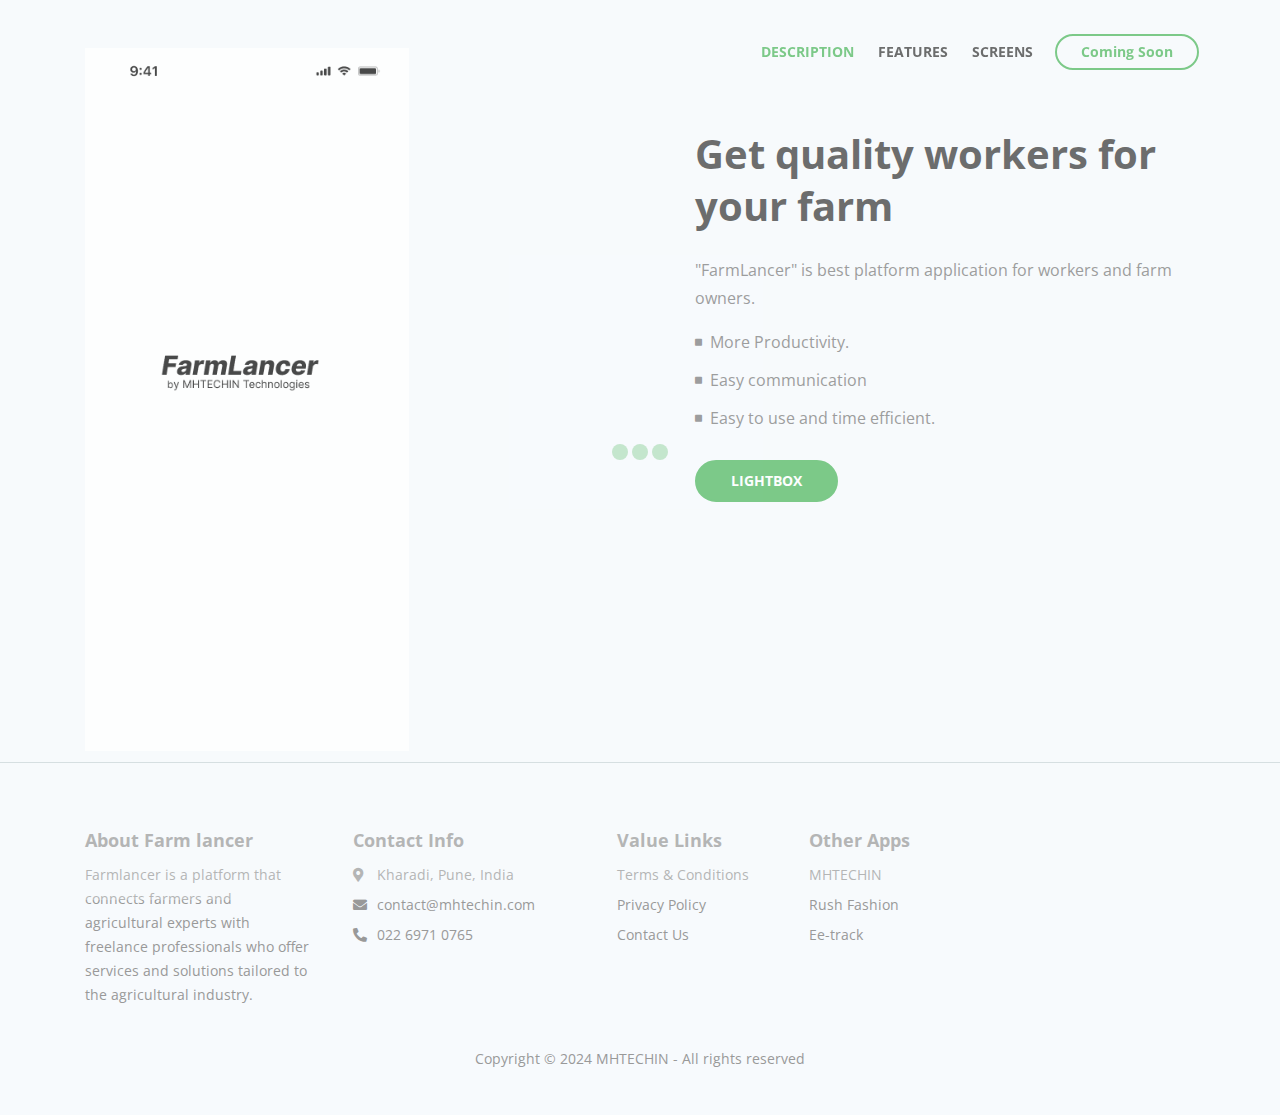
==== commit 5ef4913f: "updated every pages" ====
--- a/description.html
+++ b/description.html
@@ -18,7 +18,7 @@
 	<meta property="og:type" content="article" />
 
     <!-- Webpage Title -->
-    <title>Farm Lancer App </title>
+    <title>Priyanka Gajipur</title>
     
     <!-- Styles -->
     <link href="https://fonts.googleapis.com/css?family=Open+Sans:400,400i,700&display=swap&subset=latin-ext" rel="stylesheet">
@@ -66,10 +66,10 @@
                         <a class="nav-link page-scroll" href="#description">DESCRIPTION <span class="sr-only">(current)</span></a>
                     </li>
                     <li class="nav-item">
-                        <a class="nav-link page-scroll" href="features.html">FEATURES</a>
+                        <a class="nav-link page-scroll" href="#features">FEATURES</a>
                     </li>
                     <li class="nav-item">
-                        <a class="nav-link page-scroll" href="screen.html">SCREENS</a>
+                        <a class="nav-link page-scroll" href="#screens">SCREENS</a>
                     </li>
 
                     <!-- Dropdown Menu -->          
@@ -94,6 +94,11 @@
     <!-- end of navigation -->
 
 
+    
+
+
+
+
     <!-- Description 1 -->
     <div id="description" class="basic-1">
         <div class="container">
@@ -106,8 +111,8 @@
                 </div> <!-- end of col -->
                 <div class="col-lg-6">
                     <div class="text-container">
-                        <h2>Hire quality workers and be smart farmer</h2>
-                        <p>We are here to create bridge between farmers and quality workers, our platform "FarmLancer" is best platform application for workers and farm owners.</p>
+                        <h2>Get quality workers for your farm</h2>
+                        <p>"FarmLancer" is best platform application for workers and farm owners.</p>
                         <ul class="list-unstyled li-space-lg">
                             <li class="media">
                                 <i class="fas fa-square"></i>
@@ -121,14 +126,6 @@
                                 <i class="fas fa-square"></i>
                                 <div class="media-body">Easy to use and time efficient.</div>
                             </li>
-                            <li class="media">
-                                <i class="fas fa-square"></i>
-                                <div class="media-body">Save efforts.</div>
-                            </li>
-                            <li class="media">
-                                <i class="fas fa-square"></i>
-                                <div class="media-body">More growth.</div>
-                            </li>
                         </ul>
                         <a class="btn-solid-reg popup-with-move-anim" href="#description-1-details-lightbox">LIGHTBOX</a>
                     </div> <!-- end of text-container -->
@@ -136,10 +133,14 @@
             </div> <!-- end of row -->
         </div> <!-- end of container -->
     </div> <!-- end of basic-1 -->
-    <!-- end of description 1
-
-    
-<!-- footer -->
+    <!-- end of description 1 -->
+
+    
+    
+
+
+
+    <!-- Footer -->
     <div class="footer">
         <div class="container">
             <div class="row">
@@ -237,5 +238,4 @@
     <script src="js/validator.min.js"></script> <!-- Validator.js - Bootstrap plugin that validates forms -->
     <script src="js/scripts.js"></script> <!-- Custom scripts -->
 </body>
-</html>
-
+</html>